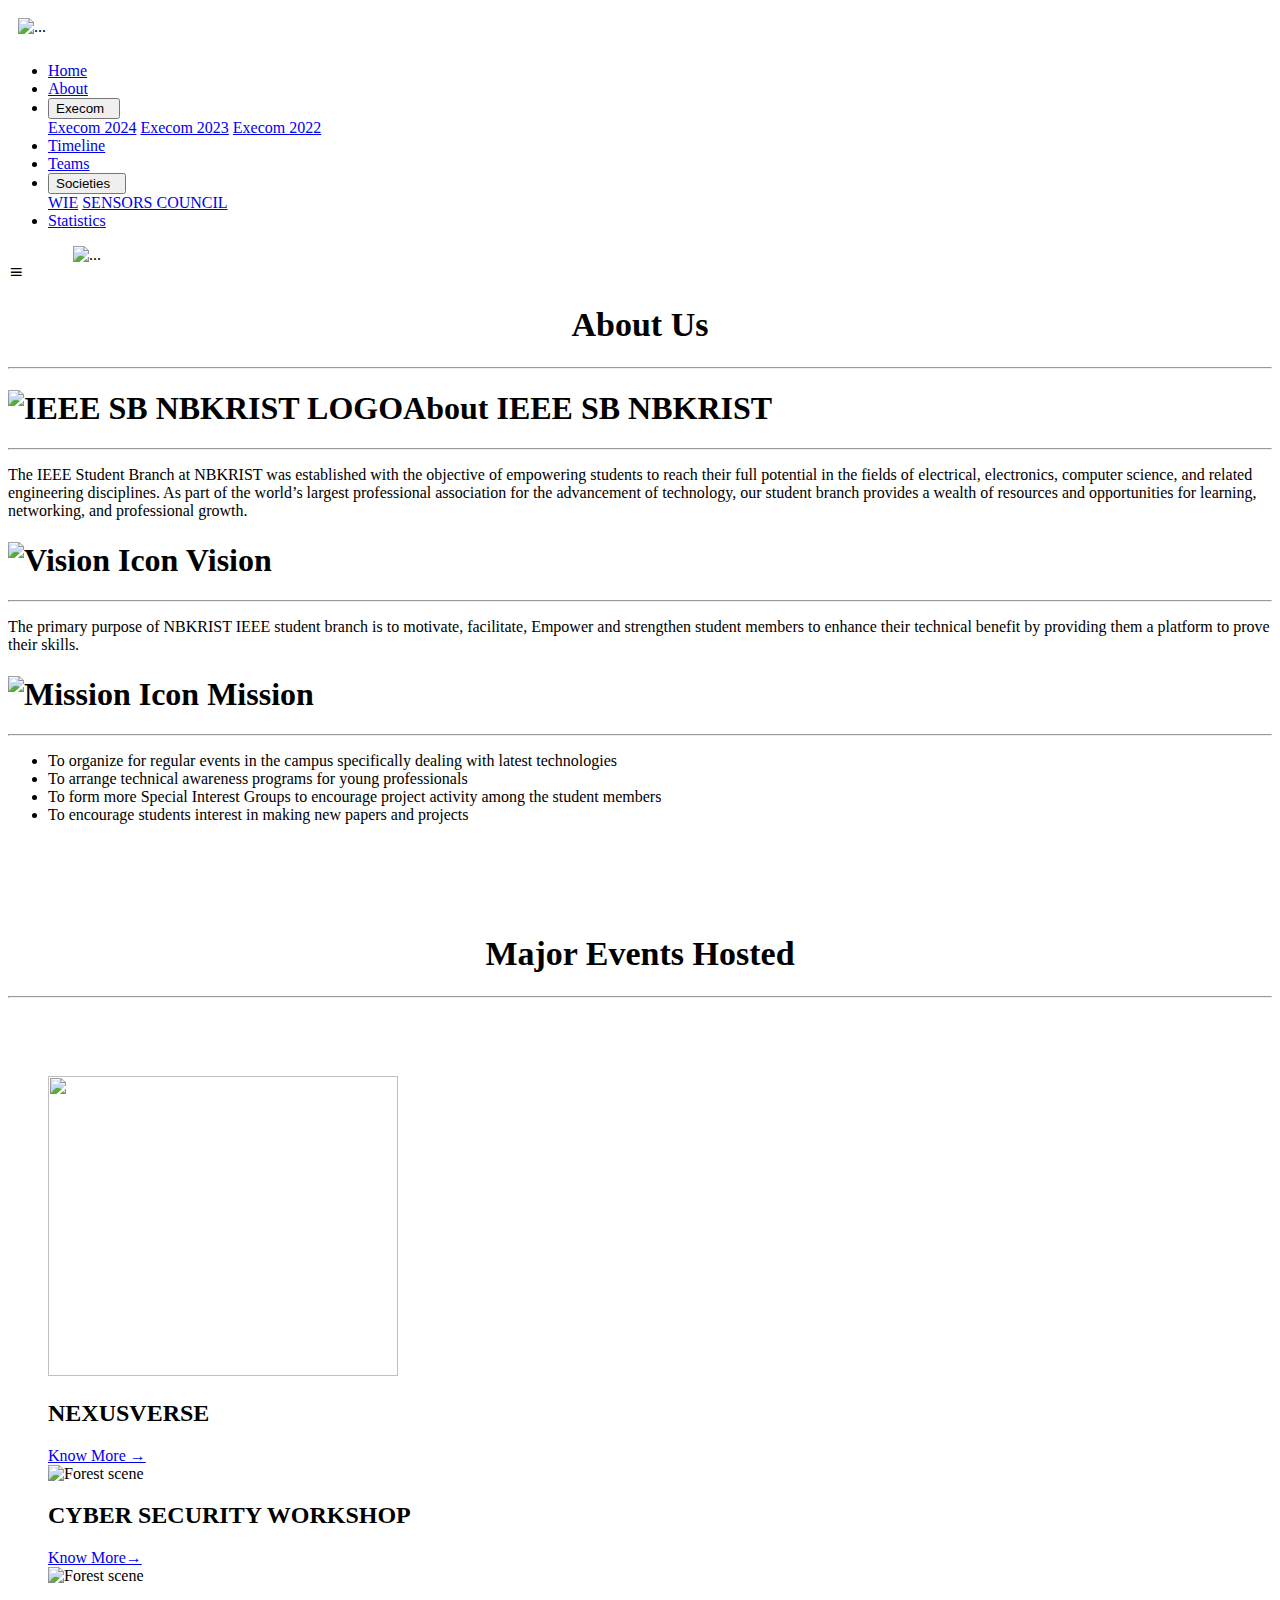
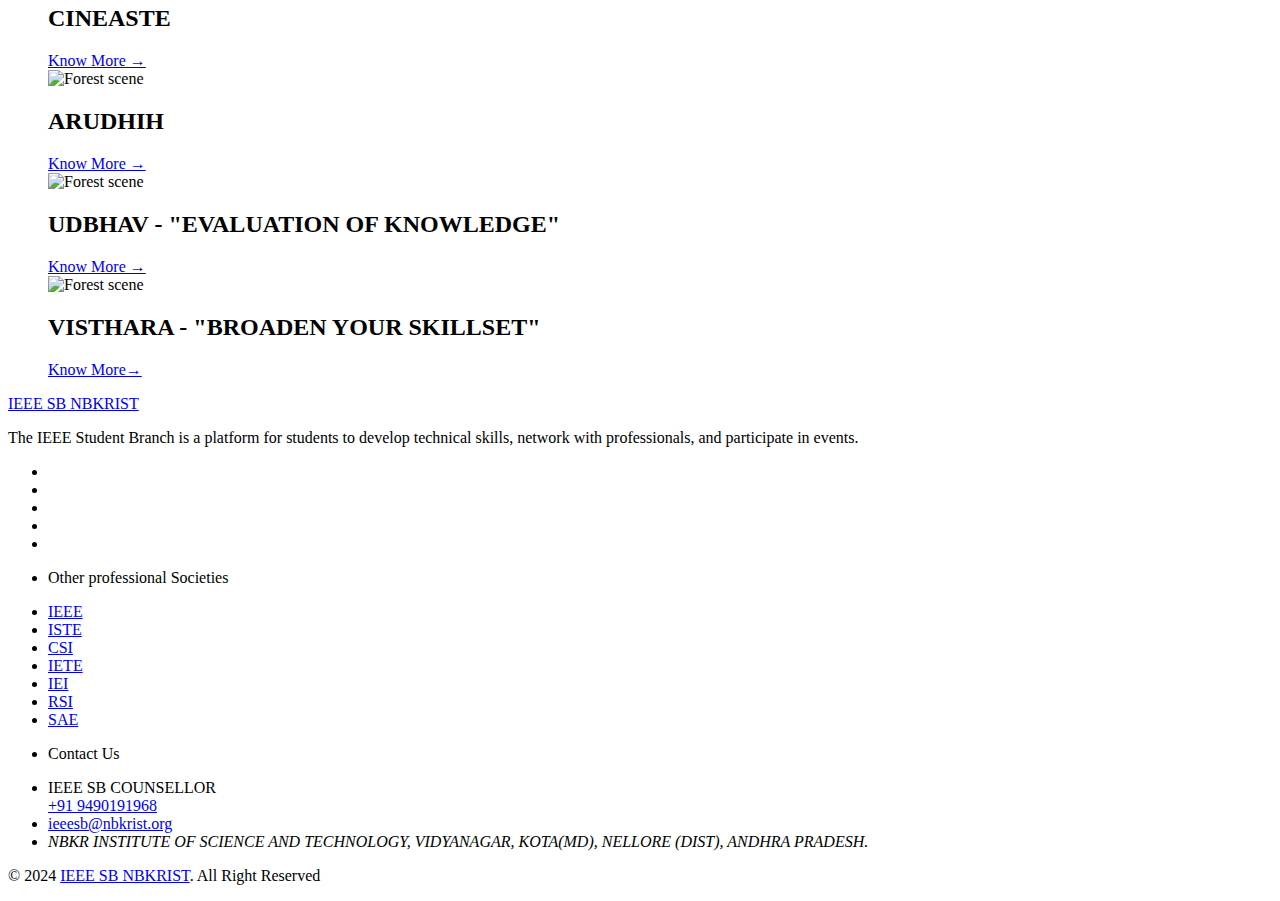
==== about.html @ adc1a827 "Create about.html" ====
<!DOCTYPE html>
<html lang="en">

<head>
    <meta charset="UTF-8">
    <meta name="viewport" content="width=device-width, initial-scale=1.0">
    <title> About Us</title>
    <link rel="stylesheet" href="about.css">
    <link href="https://cdnjs.cloudflare.com/ajax/libs/aos/2.3.4/aos.css" rel="stylesheet">
    <script src="https://cdn.jsdelivr.net/npm/canvas-confetti@1.3.2/dist/confetti.browser.min.js"></script>
    <link rel="shortcut icon" href="./favicon.svg" type="image/svg+xml">
    <link href="https://cdn.jsdelivr.net/npm/remixicon@4.3.0/fonts/remixicon.css" rel="stylesheet" />
    <link rel="stylesheet" href="https://unpkg.com/boxicons@latest/css/boxicons.min.css">
    <link rel="preconnect" href="https://fonts.googleapis.com">
    <link rel="stylesheet" href="https://cdnjs.cloudflare.com/ajax/libs/font-awesome/6.4.0/css/all.min.css">
    <link rel="stylesheet" href="https://unpkg.com/swiper/swiper-bundle.min.css">
    <link rel="preconnect" href="https://fonts.gstatic.com" crossorigin>
    <link href="https://fonts.googleapis.com/css2?family=Poppins:wght@400;600&display=swap" rel="stylesheet">
    <link rel="stylesheet" href="https://cdnjs.cloudflare.com/ajax/libs/font-awesome/4.7.0/css/font-awesome.min.css">

</head>

<body>
    <div class="header" id="header" data-header>
        <div class="container">
            <div class="img">
                <img src="https://res.cloudinary.com/ddjeffifs/image/upload/v1720276571/ieee_copy_bg_djunxg.png" height="90px" width="90px" style="padding: 10px;" class="img-thumbnail" alt="...">
            </div>

            <ul class="navbar">
                <li><a href="index.html" class="active">Home</a></li>
                <li><a href="about.html">About</a></li>
                <li>
                    <div class="paste-button">
                        <button class="button">Execom &nbsp;</button>
                        <div class="dropdown-content">
                            <a id="top" href="#">Execom 2024</a>
                            <a id="middle" href="#">Execom 2023</a>
                            <a id="bottom" href="execom2022.html">Execom 2022</a>
                        </div>
                    </div>
                </li>


                <li><a href="timeline.html">Timeline</a></li>
                <li><a href="#">Teams</a></li>

                <li>
                    <div class="paste-button">
                        <button class="button">Societies &nbsp;</button>
                        <div class="dropdown-content">
                            <a id="top" href="#">WIE</a>
                            <a id="middle" href="#">SENSORS COUNCIL</a>

                        </div>
                    </div>
                </li>



                <li><a href="#">Statistics</a></li>
            </ul>

            <div class="main">

                <div class="img">
                    <img src="https://res.cloudinary.com/ddjeffifs/image/upload/v1720273794/NBKRIST_logo_2_kbvseg.png" height="70px" width="70px" style="margin-left: 65px; margin-right:20px" class="img-thumbnail" alt="...">
                </div>
                <div class="bx bx-menu" id="menu-icon"></div>
            </div>
        </div>
    </div>


    <section class="About reveal" data-aos="fade-up">



        <div class="heading-about headings">
            <center>
                <h1 style="font-size:34px">About Us</h1>
                <hr>
            </center>


        </div>
        <div class="box reveal" data-aos="fade-bottom">
            <div class="heading-about">
                <h1><img src="https://res.cloudinary.com/ddjeffifs/image/upload/v1720276571/ieee_copy_bg_djunxg.png" alt="IEEE SB NBKRIST LOGO">About IEEE SB NBKRIST</h1>

                <hr>
                <p>The IEEE Student Branch at NBKRIST was established with the objective of empowering students to reach
                    their full potential in the fields of electrical, electronics, computer science, and related
                    engineering disciplines. As part of the world’s largest professional association for the advancement
                    of technology, our student branch provides a wealth of resources and opportunities for learning,
                    networking, and professional growth.</p>
            </div>
        </div>
        <div class="box reveal" data-aos="fade-up">
            <div class="heading-about">
                <h1><img src="https://res.cloudinary.com/ddjeffifs/image/upload/v1720523661/vision1.png_puavys.png" alt="Vision Icon"> Vision</h1>
                <hr>
                <p>The primary purpose of NBKRIST IEEE student branch is to motivate, facilitate, Empower and strengthen
                    student members to enhance their technical benefit by providing them a platform to prove their skills.</p>
            </div>
        </div>
        <div class="box reveal" data-aos="fade-up">
            <div class="heading-about">
                <h1><img src="https://res.cloudinary.com/ddjeffifs/image/upload/v1720523654/mission.png_rk6py1.png" alt="Mission Icon"> Mission</h1>
                <hr>
                <ul>

                    <li>To organize for regular events in the campus specifically dealing with latest technologies</li>
                    <li>To arrange technical awareness programs for young professionals</li>
                    <li>To form more Special Interest Groups to encourage project activity among the student members</li>
                    <li>To encourage students interest in making new papers and projects</li>

                </ul>
            </div>
        </div>

        <br>

    </section>

    <section class="section service" id="services">
        <div class="container1">
            <br><br><br>
            <center>
                <div class="head-major-event">
                    <h1 style="font-size:34px">Major Events Hosted</h1>
                    <hr>
                </div>
            </center>
            <br>
            <br>
            <br>

            <ul class="service-list">

                <div class="card-container" id="cardContainer0">
                    <div class="card" id="card0">
                        <div class="card-content">
                            <img src="https://res.cloudinary.com/ddjeffifs/image/upload/v1720523650/event1_q0bexl.jpg" width="350" height="300">
                            <div>
                                <h2>NEXUSVERSE</h2>
                                <a href="nexusverse.html" class="button-about">Know More →</a>
                            </div>
                        </div>
                        <div class="glow"></div>
                    </div>

                </div>
                <div class="card-container" id="cardContainer1">
                    <div class="card" id="card1">
                        <div class="card-content">
                            <img src="https://res.cloudinary.com/ddjeffifs/image/upload/v1720523650/event2_kyx4sf.jpg" alt="Forest scene" width="350" height="300">
                            <div>
                                <h2>CYBER SECURITY WORKSHOP</h2>
                                <a href="cybersecurityworkshop.html" class="button-about">Know More→</a>
                            </div>
                        </div>
                        <div class="glow"></div>
                    </div>

                </div>
                <div class="card-container" id="cardContainer2">
                    <div class="card" id="card2">
                        <div class="card-content">
                            <img src="https://res.cloudinary.com/ddjeffifs/image/upload/v1720523649/event3.jpg_yfuaxc.jpg" alt="Forest scene" width="350" height="300">
                            <div>
                                <h2>CINEASTE</h2>
                                <a href="cineaste.html" class="button-about">Know More →</a>
                            </div>
                        </div>
                        <div class="glow"></div>
                    </div>

                </div>
                <div class="card-container" id="cardContainer3">
                    <div class="card" id="card3">
                        <div class="card-content">
                            <img src="https://res.cloudinary.com/ddjeffifs/image/upload/v1720523650/event4_if4q01.jpg" alt="Forest scene" width="350" height="300">
                            <div>
                                <h2>ARUDHIH</h2>
                                <a href="arudhih.html" class="button-about"> Know More →</a>
                            </div>
                        </div>
                        <div class="glow"></div>
                    </div>

                </div>
                <div class="card-container" id="cardContainer4">
                    <div class="card" id="card4">
                        <div class="card-content">
                            <img src="https://res.cloudinary.com/ddjeffifs/image/upload/v1720523650/event5_yl9ktp.jpg" alt="Forest scene" width="350" height="300">
                            <div>
                                <h2>UDBHAV - "EVALUATION OF KNOWLEDGE"</h2>

                                <a href="udbhav.html" class="button-about">Know More →</a>
                            </div>
                        </div>
                        <div class="glow"></div>
                    </div>

                </div>
                <div class="card-container" id="cardContainer5">
                    <div class="card" id="card5">
                        <div class="card-content">
                            <img src="https://res.cloudinary.com/ddjeffifs/image/upload/v1720523650/event6_oxmd99.jpg" alt="Forest scene" width="350" height="300">
                            <div>
                                <h2>VISTHARA - "BROADEN YOUR SKILLSET"</h2>
                                <a href="visthara.html" class="button-about">Know More→</a>
                            </div>
                        </div>
                        <div class="glow"></div>
                    </div>

                </div>
            </ul>

        </div>



    </section>
    <!--
    - #FOOTER
  -->

    <footer class="footer">
        <div class="footer-top ">
            <div class="container">
                <div class="footer-brand">
                    <a href="#" class="footer-list-title">IEEE SB NBKRIST</a>
                    <p class="text">
                        The IEEE Student Branch is a platform for students to develop technical skills, network with professionals, and participate in events.
                    </p>
                    <ul class="social-list">
                        <li><a href="https://www.facebook.com/people/Ieee-sb-nbkrist/61550818716033/?mibextid=ZbWKwL" class="social-link">
                                <ion-icon name="logo-facebook"></ion-icon>
                            </a></li>
                        <li><a href="https://www.instagram.com/ieee_sb_nbkrist/" class="social-link">
                                <ion-icon name="logo-instagram"></ion-icon>
                            </a></li>
                        <li><a href="https://x.com/Ieee_sb_nbkrist?t=2sSctacPz6exUeIR9xwIlQ&s=08" class="social-link">
                                <ion-icon name="logo-twitter"></ion-icon>
                            </a></li>
                        <li><a href="https://www.linkedin.com/in/ieee-sb-nbkrist-a3313b225" class="social-link">
                                <ion-icon name="logo-linkedin"></ion-icon>
                            </a></li>
                        <li><a href="https://www.youtube.com/@IEEESBNBKRIST?si=6ScQL-bMPgKONKNY" class="social-link">
                                <ion-icon name="logo-youtube"></ion-icon>
                            </a></li>
                    </ul>
                </div>

                <ul class="footer-list">
                    <li>
                        <p class="footer-list-title">Other professional Societies</p>
                    </li>
                    <li><a href="https://www.nbkrist.co.in/ieeenew.php" class="footer-link">IEEE</a></li>
                    <li><a href="https://www.nbkrist.co.in/iste.php" class="footer-link">ISTE</a></li>
                    <li><a href="https://www.nbkrist.co.in/csi_sb.php" class="footer-link">CSI</a></li>
                    <li><a href="https://www.nbkrist.co.in/iete.php" class="footer-link">IETE</a></li>
                    <li><a href="https://www.nbkrist.co.in/iei.php" class="footer-link">IEI</a></li>
                    <li><a href="https://www.nbkrist.co.in/rsi.php" class="footer-link">RSI</a></li>
                    <li><a href="https://www.nbkrist.co.in/sae.php" class="footer-link">SAE</a></li>
                </ul>

                <ul class="footer-list">
                    <li>
                        <p class="footer-list-title">Contact Us</p>
                    </li>
                    <li class="footer-item">
                        <div class="footer-item-icon">
                            <ion-icon name="call"></ion-icon>
                        </div>
                        <div><a class="footer-item-link">IEEE SB COUNSELLOR</a><br><a href="tel:+2786214313" class="footer-item-link">+91 9490191968</a></div>
                    </li>
                    <li class="footer-item">
                        <div class="footer-item-icon">
                            <ion-icon name="mail"></ion-icon>
                        </div>
                        <div><a href="mailto:info@agency.com" class="footer-item-link">ieeesb@nbkrist.org</a></div>
                    </li>
                    <li class="footer-item">
                        <div class="footer-item-icon">
                            <ion-icon name="location"></ion-icon>
                        </div>
                        <address class="footer-item-link">NBKR INSTITUTE OF SCIENCE AND TECHNOLOGY, VIDYANAGAR, KOTA(MD), NELLORE (DIST), ANDHRA PRADESH.</address>
                    </li>
                </ul>
            </div>
        </div>

        <div class="footer-bottom">
            <p class="copyright">&copy; 2024 <a href="#" class="copyright-link">IEEE SB NBKRIST</a>. All Right Reserved</p>
        </div>
    </footer>







    <!-- Scroll to Top Button -->
    <a href="#home" class="go-top" aria-label="Go To Top" data-go-top>
        <ion-icon name="arrow-up-outline"></ion-icon>
    </a>

    <!-- Ionicons CDN -->
    <script type="module" src="https://unpkg.com/ionicons@5.5.2/dist/ionicons/ionicons.esm.js"></script>
    <script nomodule src="https://unpkg.com/ionicons@5.5.2/dist/ionicons/ionicons.js"></script>
    <script src="https://unpkg.com/swiper/swiper-bundle.min.js"></script>


    <script src="https://cdnjs.cloudflare.com/ajax/libs/aos/2.3.4/aos.js"></script>
    <script src="https://cdn.jsdelivr.net/npm/bootstrap@5.3.3/dist/js/bootstrap.bundle.min.js" integrity="sha384-YvpcrYf0tY3lHB60NNkmXc5s9fDVZLESaAA55NDzOxhy9GkcIdslK1eN7N6jIeHz" crossorigin="anonymous"></script>
    <script src="script.js"></script>
</body>

</html>
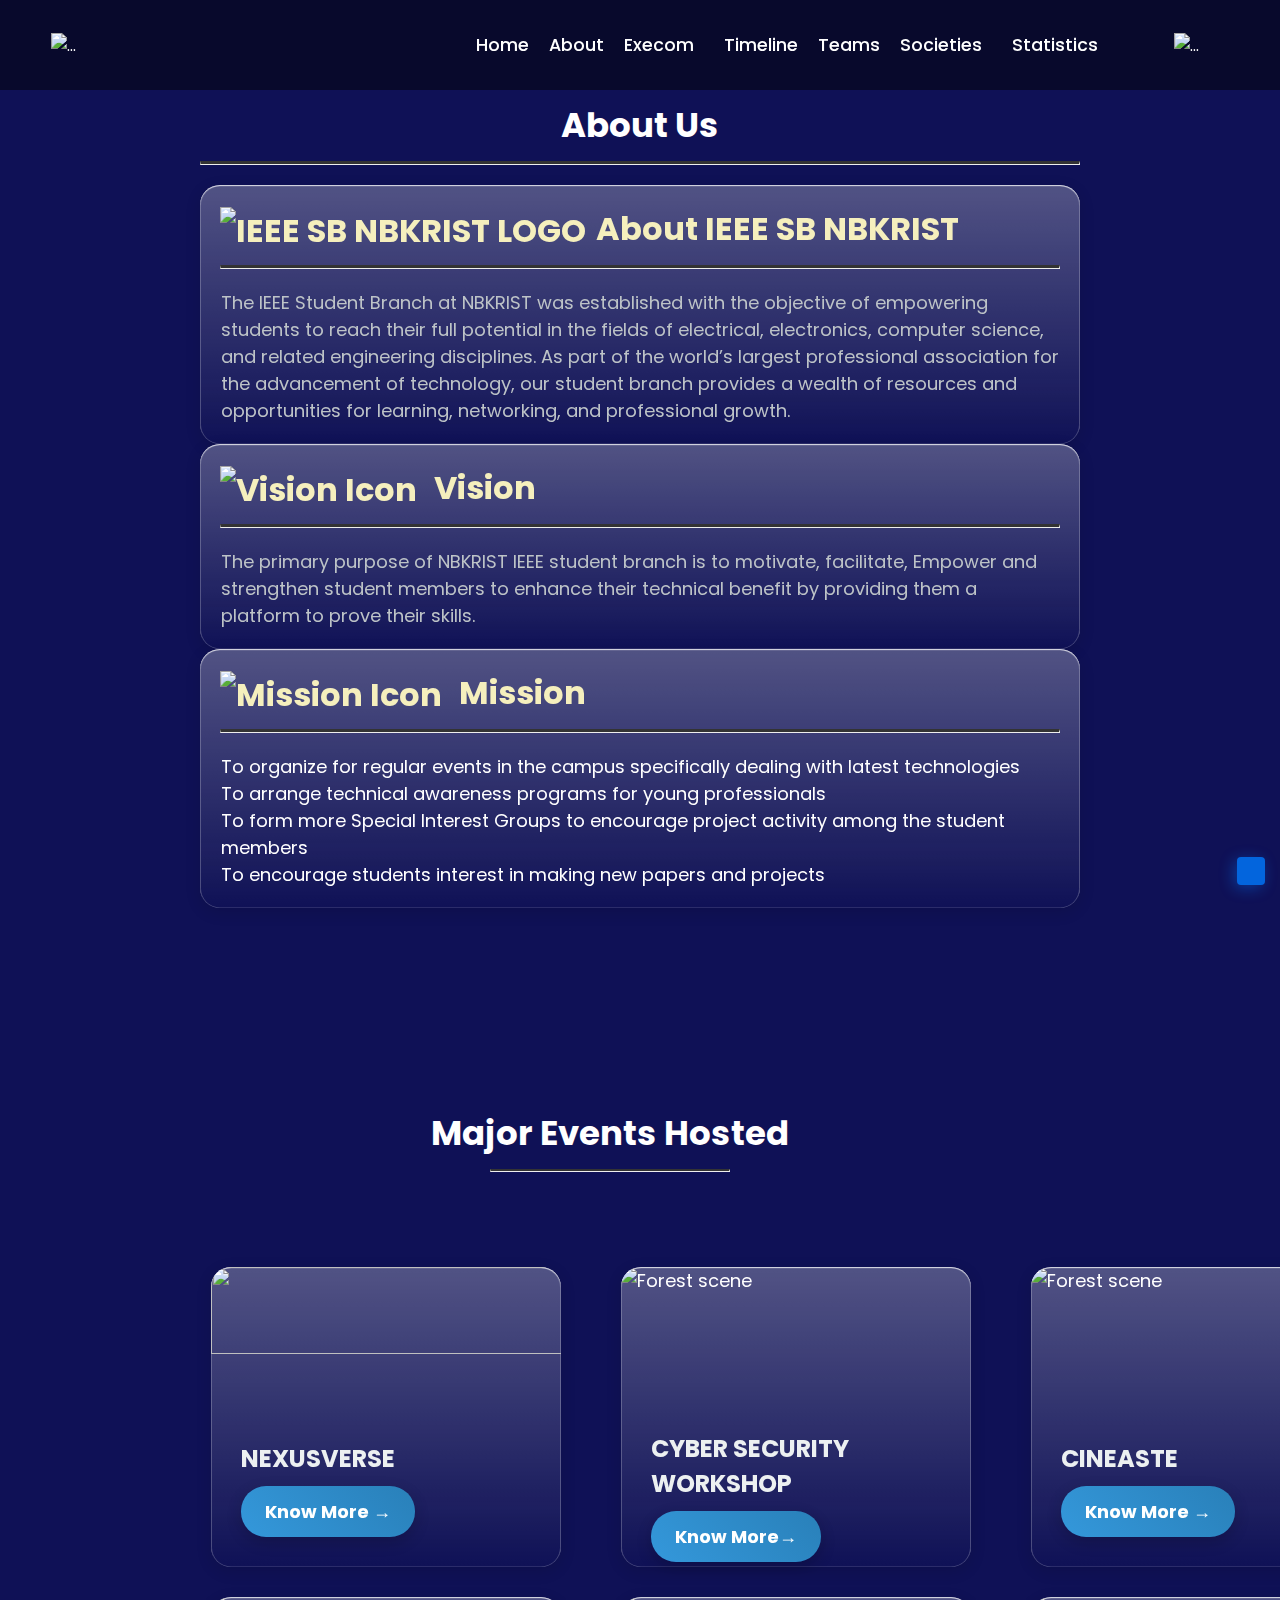
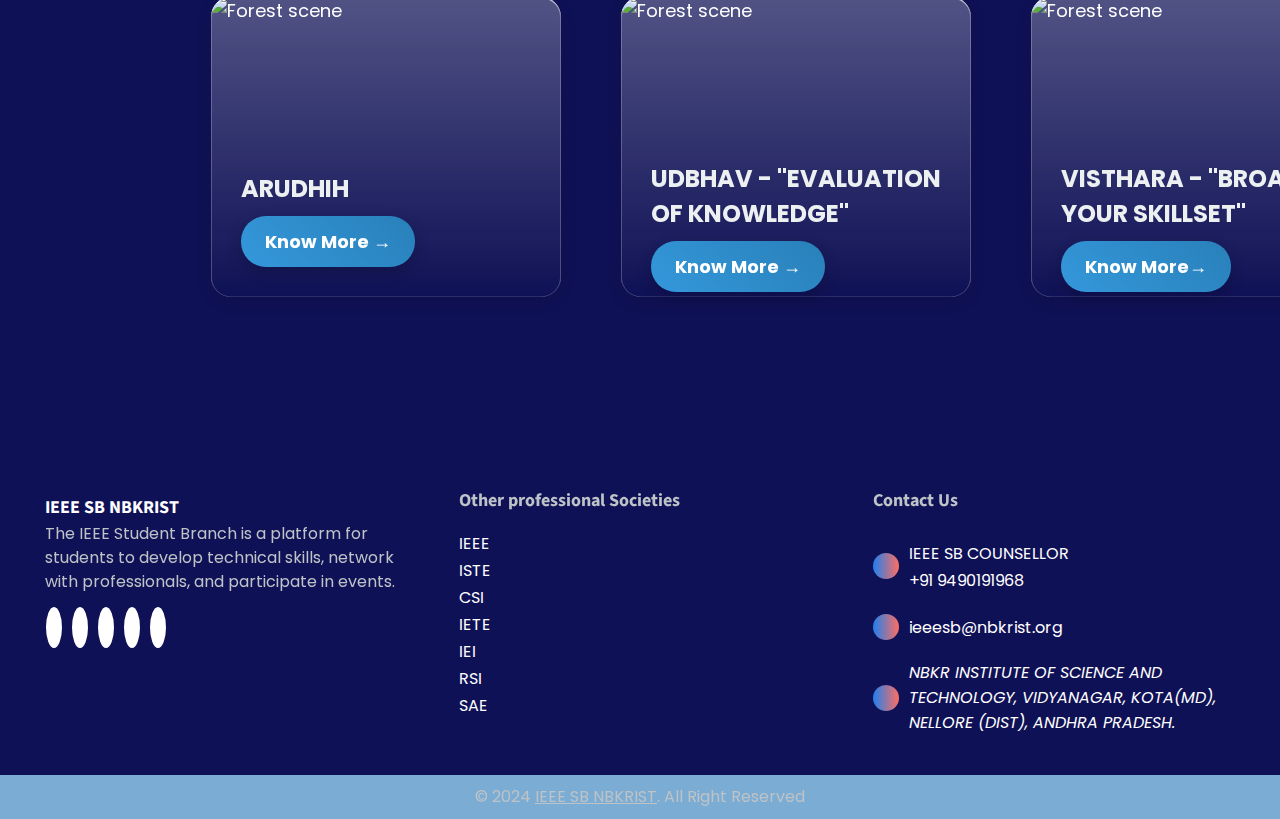
==== commit e1a3e6a0: "Update about.html" ====
--- a/about.html
+++ b/about.html
@@ -318,7 +318,7 @@
 
     <script src="https://cdnjs.cloudflare.com/ajax/libs/aos/2.3.4/aos.js"></script>
     <script src="https://cdn.jsdelivr.net/npm/bootstrap@5.3.3/dist/js/bootstrap.bundle.min.js" integrity="sha384-YvpcrYf0tY3lHB60NNkmXc5s9fDVZLESaAA55NDzOxhy9GkcIdslK1eN7N6jIeHz" crossorigin="anonymous"></script>
-    <script src="script.js"></script>
+    <script src="about.js"></script>
 </body>
 
 </html>
--- a/about.css
+++ b/about.css
@@ -0,0 +1,1426 @@
+@import url('https://fonts.googleapis.com/css2?family=Bree+Serif&family=Caveat:wght@400;700&family=Lobster&family=Monoton&family=Open+Sans:ital,wght@0,400;0,700;1,400;1,700&family=Playfair+Display+SC:ital,wght@0,400;0,700;1,700&family=Playfair+Display:ital,wght@0,400;0,700;1,700&family=Roboto:ital,wght@0,400;0,700;1,400;1,700&family=Source+Sans+Pro:ital,wght@0,400;0,700;1,700&family=Work+Sans:ital,wght@0,400;0,700;1,700&display=swap');
+
+.section-title {
+    text-align: center;
+    color: yellow;
+    font-size: 30px;
+}
+
+.service {
+    margin-top: -100px;
+}
+
+.service-list {
+    display: grid;
+    gap: 30px;
+}
+
+.service-card {
+    padding: 30px;
+    box-shadow: var(--shadow);
+    border-radius: var(--radius-12);
+    box-shadow: 0 0.5rem 1rem rgba(0, 0, 0, 0.7);
+}
+
+.service-card .card-icon {
+    background-image: url("../images/service-banner-pattern.png");
+    background-repeat: no-repeat;
+    background-size: contain;
+    background-color: hsla(335, 87%, 53%, 0.12);
+    aspect-ratio: 1 / 1;
+    max-width: 165px;
+    display: grid;
+    place-content: center;
+    margin-inline: auto;
+    transition: var(--transition-1);
+}
+
+.service-card:hover .card-icon {
+    background-color: var(--winter-sky);
+}
+
+.service-card .card-icon ion-icon {
+    font-size: 5rem;
+    color: var(--winter-sky);
+    --ionicon-stroke-width: 20px;
+    transition: var(--transition-1);
+}
+
+.service-card:hover .card-icon ion-icon {
+    color: var(--white);
+}
+
+.service-card .title {
+    text-align: center;
+    margin-block-end: 15px;
+}
+
+.service-card .text {
+    text-align: center;
+    margin-block-end: 20px;
+}
+
+.service-card .card-btn {
+    margin-inline: auto;
+    padding: 15px;
+    border: 1px solid var(--winter-sky);
+    border-radius: 50%;
+    color: var(--winter-sky);
+    transition: var(--transition-1);
+}
+
+.service-card .card-btn:is(:hover, :focus) {
+    color: var(--white);
+    background-color: var(--winter-sky);
+}
+
+
+
+
+
+
+/**
+ * responsive for larger than 768px screen
+ */
+
+
+
+
+
+.card-container {
+    perspective: 1000px;
+    transform-style: preserve-3d;
+    width: 350px;
+    height: 300px;
+    margin-left: 30px;
+}
+
+
+.card {
+    width: 100%;
+    height: 100%;
+    position: relative;
+    transform-style: preserve-3d;
+    transition: transform 0.6s cubic-bezier(0.23, 1, 0.32, 1);
+    background: linear-gradient(180deg,
+            rgba(255, 255, 255, 0.28) 0%,
+            rgba(255, 255, 255, 0) 100%);
+    backdrop-filter: blur(30px);
+    border-radius: 20px;
+
+    box-shadow: 0 0.5px 0 1px rgba(255, 255, 255, 0.23) inset,
+        0 1px 0 0 rgba(255, 255, 255, 0.66) inset, 0 4px 16px rgba(0, 0, 0, 0.12);
+    z-index: 10;
+
+}
+
+.card:hover {
+    box-shadow: 0 15px 40px rgba(0, 0, 0, 0.5);
+}
+
+.card-content {
+    position: absolute;
+    width: 100%;
+    height: 100%;
+    display: flex;
+    flex-direction: column;
+    justify-content: space-between;
+    padding: 30px;
+    box-sizing: border-box;
+    backface-visibility: hidden;
+    transform-style: preserve-3d;
+}
+
+.card img {
+    width: calc(100% + 60px);
+    height: 60%;
+    object-fit: cover;
+    border-radius: 20px 20px 0 0;
+    margin: -30px 0 0 -30px;
+    transition: transform 0.6s cubic-bezier(0.23, 1, 0.32, 1);
+}
+
+h2 {
+    margin: 20px 0 10px;
+    color: #ecf0f1;
+    font-size: 24px;
+    transform: translateZ(40px);
+}
+
+p {
+    color: #bdc3c7;
+    font-size: 16px;
+    line-height: 1.5;
+    transform: translateZ(30px);
+}
+
+.button-about {
+    display: inline-block;
+    padding: 12px 24px;
+    background: linear-gradient(45deg, #3498db, #2980b9);
+    color: #fff;
+    text-decoration: none;
+    border-radius: 25px;
+    font-weight: bold;
+    transition: all 0.3s ease;
+    transform: translateZ(50px);
+    box-shadow: 0 5px 15px rgba(0, 0, 0, 0.2);
+}
+
+.button-about:hover {
+    background: linear-gradient(45deg, #2980b9, #3498db);
+    transform: translateZ(60px) scale(1.05);
+    box-shadow: 0 8px 20px rgba(0, 0, 0, 0.3);
+}
+
+.glow {
+    position: absolute;
+    width: 100%;
+    height: 100%;
+    border-radius: 20px;
+    background: radial-gradient(circle at 50% 50%, rgba(255, 255, 255, 0.1), transparent 50%);
+    pointer-events: none;
+    opacity: 0;
+    transition: opacity 0.6s ease;
+}
+
+.card:hover .glow {
+    opacity: 1;
+}
+
+
+
+
+/**
+ * responsive for larger than 992px screen
+ */
+
+
+
+/**
+ * responsive for larger than 1200px screen
+ */
+@media(max-width:400px) {
+
+    .service {
+        margin-left: -194px;
+        margin-right: 30px;
+        margin-bottom: 30px;
+    }
+}
+
+@media(min-width:401px) and (max-width:576px) {
+
+    .service {
+        margin-left: 38px;
+        margin-right: 30px;
+        margin-bottom: 30px;
+    }
+}
+
+@media (max-width: 767px) and (min-width:402px) {
+
+
+    .service-list {
+        grid-template-columns: repeat(1, 1fr);
+    }
+
+
+    .service {
+        margin-left: -93px;
+        margin-right: 108px;
+        margin-bottom: 30px;
+    }
+
+    .section {
+        padding: 130px 110px;
+        min-height: 40vh;
+    }
+
+
+
+
+}
+
+@media (max-width: 768px) and (min-width:653px) {
+
+
+    .service-list {
+        grid-template-columns: repeat(1, 1fr);
+    }
+
+
+    .service {
+        margin-left: 75px;
+        margin-right: 108px;
+        margin-bottom: 30px;
+    }
+
+    .section {
+        padding: 130px 110px;
+        min-height: 40vh;
+    }
+
+
+
+
+}
+
+@media (max-width: 992px) and (min-width:768px) {
+
+
+    .service-list {
+        grid-template-columns: repeat(2, 1fr);
+    }
+
+    .service {
+        margin-left: 1px;
+        margin-right: 40px;
+        margin-bottom: 30px;
+
+    }
+
+    .section {
+        padding: 100px 90px;
+        min-height: 40vh;
+    }
+
+
+
+
+}
+
+@media (max-width: 1200px) and (min-width:992px) {
+
+
+    .service-list {
+        grid-template-columns: repeat(3, 1fr);
+    }
+
+    .service {
+        margin-left: -20px;
+        margin-right: 40px;
+        margin-bottom: 30px;
+
+    }
+
+
+
+
+}
+
+@media (min-width: 1200px) {
+
+    .section-title {
+        --fs-3: 4.6rem;
+    }
+
+    .service-list {
+        grid-template-columns: repeat(3, 1fr);
+    }
+
+    .service {
+        margin-left: -20px;
+        margin-right: 40px;
+        margin-bottom: 30px;
+
+    }
+
+
+
+
+}
+
+@media(min-width:1524px) {
+    .service {
+        margin-left: -40px;
+        margin-right: 30px;
+        margin-bottom: 30px;
+    }
+}
+
+:root {
+
+    /**
+   * colors
+   */
+
+    --st-patricks-blue: hsl(236, 57%, 28%);
+    --amaranth-purple: hsl(335, 88%, 38%);
+    --royal-blue-dark: hsl(231, 68%, 21%);
+    --chrome-yellow: hsl(5, 100%, 69%);
+    --space-cadet-1: hsl(230, 41%, 25%);
+    --space-cadet-2: hsl(230, 59%, 16%);
+    --winter-sky_50: hsla(335, 87%, 53%, 0.5);
+    --purple-navy: hsl(236, 26%, 43%);
+    --ksu-purple: hsl(275, 54%, 33%);
+    --winter-sky: hsl(212, 100%, 50%);
+    --razzmatazz: hsl(212, 87%, 53%);
+    --platinum: hsl(0, 0%, 90%);
+    --black_70: hsla(0, 0%, 0%, 0.7);
+    --rajah: hsl(5, 100%, 69%);
+    --white: hsl(0, 0%, 100%);
+
+    --gradient-1: linear-gradient(90deg, var(--royal-blue-dark) 0, var(--ksu-purple) 51%, var(--royal-blue-dark));
+    --gradient-2: linear-gradient(90deg, var(--razzmatazz), var(--rajah));
+
+    /**
+   * typography
+   */
+
+    --ff-source-sans-pro: 'Source Sans Pro', sans-serif;
+    --ff-poppins: 'Poppins', sans-serif;
+
+    --fs-1: 4.2rem;
+    --fs-2: 3.8rem;
+    --fs-3: 3.2rem;
+    --fs-4: 2.5rem;
+    --fs-5: 2.4rem;
+    --fs-6: 2rem;
+    --fs-7: 1.8rem;
+    --fs-8: 1.5rem;
+
+    --fw-500: 500;
+    --fw-600: 600;
+    --fw-700: 700;
+
+    /**
+   * border radius
+   */
+
+    --radius-4: 4px;
+    --radius-12: 12px;
+
+    /**
+   * spacing
+   */
+
+    --section-padding: 60px;
+
+    /**
+   * transition
+   */
+
+    --transition-1: 0.15s ease;
+    --transition-2: 0.35s ease;
+    --cubic-in: cubic-bezier(0.51, 0.03, 0.64, 0.28);
+    --cubic-out: cubic-bezier(0.33, 0.85, 0.56, 1.02);
+
+    /**
+   * shadow
+   */
+
+    --shadow: 0 5px 20px 1px hsla(220, 63%, 33%, 0.1);
+
+}
+
+* {
+    padding: 0;
+    margin: 0;
+    box-sizing: border-box;
+    font-family: "Poppins", sans-serif;
+    text-decoration: none;
+    list-style: none;
+}
+
+/* dropdowns */
+.paste-button {
+    position: relative;
+    display: block;
+    font-family: "Poppins", sans-serif;
+}
+
+.button {
+    background-color: transparent;
+    color: #fff;
+    padding: 5px 0;
+    font-size: 1.1rem;
+    font-weight: 500;
+    margin: 0;
+    border: none;
+    cursor: pointer;
+    transition: all 0.50s ease;
+}
+
+.dropdown-content {
+    display: none;
+    font-size: 13px;
+    position: absolute;
+    z-index: 2;
+    min-width: 200px;
+    background-color: #212121;
+    border-radius: 0px 15px 15px 15px;
+    box-shadow: 0px 8px 16px 0px rgba(0, 0, 0, 0.2);
+}
+
+.dropdown-content a {
+    color: #fff;
+    text-decoration: none;
+    display: block;
+    transition: 0.1s;
+}
+
+.dropdown-content a:hover {
+    background-color: black;
+    color: black;
+}
+
+.dropdown-content a:focus {
+    background-color: #212121;
+    color: black;
+}
+
+.dropdown-content #top:hover {
+    border-radius: 0px 13px 0px 0px;
+}
+
+.dropdown-content #middle:hover {
+    border-radius: 0px 0px 13px 13px;
+}
+
+.dropdown-content #bottom:hover {
+    border-radius: 0px 0px 13px 13px;
+}
+
+.paste-button:hover button {
+    border-radius: 15px 15px 0px 0px;
+}
+
+.paste-button:hover .dropdown-content {
+    display: block;
+}
+
+body {
+    min-height: 100vh;
+    background: #0F1156;
+    color: #fff;
+}
+
+.container {
+    padding-inline: 15px;
+}
+
+.w-100 {
+    width: 100%;
+}
+
+.banner-animation {
+    animation: waveAnim 2s linear infinite alternate;
+}
+
+@keyframes waveAnim {
+    0% {
+        transform: translate(0, 0) rotate(0);
+    }
+
+    100% {
+        transform: translate(2px, 2px) rotate(2deg);
+    }
+}
+
+.header {
+
+    position: fixed;
+    width: 100%;
+    height: 90px;
+    top: 0;
+    right: 0;
+    z-index: 1000;
+    display: flex;
+    align-items: center;
+    justify-content: space-between;
+    background: rgba(1, 1, 1, 0.5);
+    padding: 15px 200px;
+    transition: all 0.50s ease;
+}
+
+.navbar {
+    display: flex;
+    align-items: center;
+    flex: 1;
+    justify-content: flex-end;
+}
+
+.navbar li {
+    margin: 0 15px;
+    display: flex;
+    align-items: center;
+}
+
+.navbar a,
+.button {
+    color: #fff;
+    font-size: 1.1rem;
+    font-weight: 500;
+    padding: 5px 0;
+    transition: all 0.50s ease;
+}
+
+.container {
+    display: flex;
+    align-items: center;
+    justify-content: space-between;
+    width: 100%;
+}
+
+.navbar a:hover,
+.button:hover {
+    color: #6D7FFB;
+}
+
+.main {
+    display: flex;
+    align-items: center;
+    justify-content: flex-end;
+    margin-right: 20px;
+    /* Add margin to the right side */
+}
+
+.main a {
+    margin-right: 25px;
+    margin-left: 10px;
+    color: #fff;
+    font-size: 1.1rem;
+    font-weight: 500;
+    transition: all 0.50s ease;
+}
+
+.user {
+    display: flex;
+    align-items: center;
+}
+
+.user i {
+    color: #29fd53;
+    font-size: 20px;
+    margin-right: 7px;
+}
+
+.main a:hover {
+    color: #29fd53;
+}
+
+#menu-icon {
+    font-size: 35px;
+    color: #fff;
+    cursor: pointer;
+    display: none;
+}
+
+@media (max-width: 1280px) {
+    .header {
+        padding: 14px 2%;
+        transition: 0.2s;
+    }
+
+    .navbar li {
+        margin: 0 10px;
+    }
+}
+
+@media (max-width: 1090px) {
+    #menu-icon {
+        display: block;
+    }
+
+    .navbar {
+        position: absolute;
+        top: 100%;
+        right: 2%;
+        width: 270px;
+        height: auto;
+        background: #0F1156;
+        display: flex;
+        flex-direction: column;
+        justify-content: center;
+        align-items: center;
+        transition: all 0.3s ease;
+        overflow: hidden;
+        max-height: 0;
+    }
+
+    .navbar li {
+        margin: 10px 0;
+    }
+
+    .navbar.active {
+        max-height: 500px;
+        /* Adjust based on content height */
+
+    }
+
+    .navbar a:hover,
+    .button:hover {
+        color: yellow;
+    }
+
+}
+
+
+
+section {
+    padding: 100px 200px;
+    min-height: 40vh;
+
+}
+
+.reveal {
+    opacity: 0;
+    transform: translateY(20px);
+    transition: opacity 0.6s ease-out, transform 0.6s ease-out;
+}
+
+.reveal.active {
+    opacity: 1;
+    transform: translateY(0);
+}
+
+section {
+    padding: 100px 200px;
+    min-height: 40vh;
+
+}
+
+:root {
+    --winter-sky: #007BFF;
+    --white: #FFFFFF;
+    --radius-4: 4px;
+    --winter-sky_50: rgba(0, 123, 255, 0.5);
+    --transition-1: all 0.3s ease-in-out;
+}
+
+
+.go-top {
+    position: fixed;
+    bottom: 15px;
+    right: 15px;
+    background-color: var(--winter-sky);
+    color: var(--white);
+    font-size: 2rem;
+    padding: 14px;
+    border-radius: var(--radius-4);
+    box-shadow: -3px 3px 15px var(--winter-sky_50);
+    z-index: 1;
+    opacity: 0.8;
+    transition: var(--transition-1);
+
+}
+
+.go-top:hover {
+    opacity: 1;
+}
+
+/*-----------------------------------\
+ #FOOTER \-----------------------------------*/
+.footer {
+    font-size: var(--fs-8);
+    padding: 30px;
+}
+
+.footer a {
+    color: inherit;
+}
+
+.footer-top {
+    background-repeat: no-repeat;
+    background-size: auto, 200%;
+    background-position: center, center;
+    color: var(--white);
+    padding: 30px 0;
+}
+
+.footer-brand {
+    margin-block-end: 30px;
+}
+
+.footer-brand .logo {
+    font-weight: var(--fw-700);
+    margin-block-end: 15px;
+}
+
+.footer-brand .text {
+    font-size: 16px;
+    /* Adjusted font size for consistency */
+    margin-block-end: 20px;
+}
+
+.social-list {
+    display: flex;
+    justify-content: flex-start;
+    align-items: center;
+    gap: 10px;
+}
+
+.footer-top .social-link {
+    background-color: var(--white);
+    color: var(--winter-sky);
+    font-size: 18px;
+    padding: 8px;
+    border-radius: 50%;
+}
+
+.footer-top .social-link:is(:hover, :focus) {
+    background-image: var(--gradient-2);
+    color: var(--white);
+}
+
+.footer-list:not(:last-child) {
+    margin-block-end: 25px;
+}
+
+.footer-list-title {
+    font-family: var(--ff-source-sans-pro);
+    font-size: 18px;
+    /* Adjusted font size for consistency */
+    font-weight: var(--fw-700);
+    margin-block-end: 15px;
+}
+
+.footer-link {
+    padding-block: 5px;
+    font-size: 16px;
+    /* Adjusted font size for consistency */
+}
+
+:is(.footer-link, .footer-item-link):not(address):is(:hover, :focus) {
+    text-decoration: underline;
+}
+
+.footer-item-link {
+    font-size: 16px;
+    /* Adjusted font size for consistency */
+}
+
+.footer-item {
+    display: flex;
+    justify-content: flex-start;
+    align-items: center;
+    gap: 10px;
+    padding-block: 10px;
+}
+
+.footer-item-icon {
+    background-image: var(--gradient-2);
+    padding: 13px;
+    border-radius: 50%;
+}
+
+.footer-bottom {
+    color: #210D39;
+    padding: 10px;
+    text-align: center;
+    background-color: #7BACD4;
+    margin: 0 -30px -30px -30px;
+}
+
+.copyright-link {
+    display: inline-block;
+    text-decoration: underline;
+}
+
+.copyright-link:is(:hover, :focus) {
+    text-decoration: none;
+}
+
+/*----------------------------------\
+ #MEDIA QUERIES \-----------------------------------*/
+/* responsive for smaller than 576px screen */
+@media (max-width: 575px) {
+    .footer-top .container {
+        display: block;
+        margin-right: 20px;
+    }
+
+    .footer-list-link {
+        display: block;
+        text-align: center;
+    }
+
+    .footer-brand,
+    .footer-list {
+        margin-block-end: 20px;
+    }
+
+    .footer-brand .text,
+    .footer-list-title,
+    .footer-link,
+    .footer-item-link {
+        font-size: 16px;
+        /* Ensuring consistent font size on smaller screens */
+    }
+}
+
+/* responsive for larger than 550px screen */
+@media (min-width: 550px) {
+    .footer-top .container {
+        display: flex;
+        flex-direction: column;
+        align-items: flex-start;
+        gap: 30px;
+    }
+}
+
+/* responsive for larger than 768px screen */
+@media (min-width: 768px) {
+    .footer-top .container {
+        display: flex;
+        flex-direction: row;
+        align-items: flex-start;
+        gap: 30px;
+    }
+
+    .footer-brand,
+    .footer-list,
+    .footer-item {
+        flex: 1;
+    }
+}
+
+/* responsive for larger than 992px screen */
+@media (min-width: 992px) {
+    .footer-top .container {
+        display: grid;
+        grid-template-columns: repeat(3, 1fr);
+        gap: 50px;
+    }
+
+    .footer-brand {
+        grid-column: 1 / span 1;
+    }
+
+    .footer-list,
+    .footer-item {
+        grid-column: span 1;
+    }
+
+    .footer-brand .text {
+        max-width: 45ch;
+    }
+}
+
+/* responsive for larger than 1200px screen */
+@media (min-width: 1200px) {
+    .footer-top .container {
+        grid-template-columns: repeat(3, 1fr);
+        gap: 50px;
+    }
+
+    .footer-brand {
+        grid-column: auto;
+    }
+}
+
+/*.container-aboutpage {
+    display: grid;
+    grid-template-columns: repeat(2, 1fr);
+    gap: 20px;
+
+    width: 100%;
+    padding: 20px;
+    background: linear-gradient(180deg,
+            rgba(255, 255, 255, 0.28) 0%,
+            rgba(255, 255, 255, 0) 100%);
+    backdrop-filter: blur(30px);
+    border-radius: 20px;
+    width: min(900px, 100%);
+    box-shadow: 0 0.5px 0 1px rgba(255, 255, 255, 0.23) inset,
+        0 1px 0 0 rgba(255, 255, 255, 0.66) inset, 0 4px 16px rgba(0, 0, 0, 0.12);
+    z-index: 10;
+
+}*/
+
+
+
+.box:hover {
+    transform: translateY(-10px);
+
+}
+
+.About h2,
+h3 {
+    margin-top: 50;
+    color: #395886;
+}
+
+.About hr {
+    border: 3;
+    border-top: 3px solid #333;
+    margin: 10px 0 20px;
+
+}
+
+.head-major-event {
+    width: 400px;
+}
+
+.head-major-event hr {
+    border: 3;
+    border-top: 2px solid #333;
+    margin: 10px 0 20px;
+    width: 240px;
+}
+
+.box img {
+    width: 50px;
+    height: 50px;
+    margin-right: 10px;
+    vertical-align: middle;
+    transition: transform 0.3s;
+}
+
+
+
+
+.box h1 {
+    color: #F5EFBD;
+}
+
+.box p,
+ul {
+    margin: 0;
+    padding: 0 1px;
+
+    font-size: large;
+
+}
+
+.box {
+    /*display: grid;
+    grid-template-columns: repeat(2, 1fr);
+    gap: 20px;*/
+
+    width: 100%;
+    padding: 20px;
+    background: linear-gradient(180deg,
+            rgba(255, 255, 255, 0.28) 0%,
+            rgba(255, 255, 255, 0) 100%);
+    backdrop-filter: blur(30px);
+    border-radius: 20px;
+    width: min(900px, 100%);
+    box-shadow: 0 0.5px 0 1px rgba(255, 255, 255, 0.23) inset,
+        0 1px 0 0 rgba(255, 255, 255, 0.66) inset, 0 4px 16px rgba(0, 0, 0, 0.12);
+    z-index: 10;
+    margin: auto;
+}
+
+
+
+
+@media (max-width: 992px) {
+    .box {
+        width: calc(100% - 0px);
+        /* Ensure the box fits within the screen with padding considered */
+        /* max-width: 1000px; /* Increase the max-width */
+        padding: 20px;
+        background: linear-gradient(180deg,
+                rgba(255, 255, 255, 0.28) 0%,
+                rgba(255, 255, 255, 0) 100%);
+        backdrop-filter: blur(30px);
+        border-radius: 20px;
+        box-shadow: 0 0.5px 0 1px rgba(255, 255, 255, 0.23) inset,
+            0 1px 0 0 rgba(255, 255, 255, 0.66) inset, 0 4px 16px rgba(0, 0, 0, 0.12);
+        z-index: 10;
+        margin: auto;
+        /* Center the box horizontally */
+        min-width: 600px;
+        /* Set a minimum width */
+
+    }
+
+
+
+    .About {
+        display: flex;
+        justify-content: center;
+        flex-wrap: wrap;
+
+    }
+}
+
+/* Global box-sizing rule */
+*,
+*::before,
+*::after {
+    box-sizing: border-box;
+}
+
+/* Global CSS reset */
+body,
+html {
+    margin: 0;
+    padding: 0;
+
+    /* Prevent horizontal scrolling */
+}
+
+footer {
+    overflow: hidden;
+}
+
+@media (max-width: 992px) and (min-width: 768px) {
+    .box {
+        width: calc(100% - 0px);
+        /* Ensure the box fits within the screen with padding considered */
+        /* max-width: 1000px; /* Increase the max-width */
+        padding: 20px;
+        background: linear-gradient(180deg,
+                rgba(255, 255, 255, 0.28) 0%,
+                rgba(255, 255, 255, 0) 100%);
+        backdrop-filter: blur(30px);
+        border-radius: 20px;
+        box-shadow: 0 0.5px 0 1px rgba(255, 255, 255, 0.23) inset,
+            0 1px 0 0 rgba(255, 255, 255, 0.66) inset, 0 4px 16px rgba(0, 0, 0, 0.12);
+        z-index: 10;
+        margin: auto;
+        /* Center the box horizontally */
+        width: 600px;
+        box-sizing: border-box;
+        /* Set a minimum width */
+
+    }
+
+
+
+    .About {
+        display: flex;
+        justify-content: center;
+        flex-wrap: wrap;
+    }
+}
+
+@media (max-width: 767px) and (min-width: 576px) {
+    .box {
+
+        /* Ensure the box fits within the screen with padding considered */
+        /* max-width: 1000px; /* Increase the max-width */
+        padding: 20px;
+        background: linear-gradient(180deg,
+                rgba(255, 255, 255, 0.28) 0%,
+                rgba(255, 255, 255, 0) 100%);
+        backdrop-filter: blur(30px);
+        border-radius: 20px;
+        box-shadow: 0 0.5px 0 1px rgba(255, 255, 255, 0.23) inset,
+            0 1px 0 0 rgba(255, 255, 255, 0.66) inset, 0 4px 16px rgba(0, 0, 0, 0.12);
+        z-index: 10;
+        margin: 30px;
+        /* Center the box horizontally */
+        min-width: 450px;
+        box-sizing: border-box;
+        /* Set a minimum width */
+
+    }
+
+
+
+    .About {
+        display: flex;
+        justify-content: center;
+        flex-wrap: wrap;
+    }
+}
+
+
+
+@media (max-width: 800px) {
+    .box {
+
+        /* Ensure the box fits within the screen with padding considered */
+        /* max-width: 1000px; /* Increase the max-width */
+        padding: 20px;
+        background: linear-gradient(180deg,
+                rgba(255, 255, 255, 0.28) 0%,
+                rgba(255, 255, 255, 0) 100%);
+        backdrop-filter: blur(30px);
+        border-radius: 20px;
+        box-shadow: 0 0.5px 0 1px rgba(255, 255, 255, 0.23) inset,
+            0 1px 0 0 rgba(255, 255, 255, 0.66) inset, 0 4px 16px rgba(0, 0, 0, 0.12);
+        z-index: 10;
+        margin: auto;
+        box-sizing: border-box;
+        /* Center the box horizontally */
+        min-width: 500px;
+
+        /* Set a minimum width */
+
+    }
+
+
+    .About {
+        display: flex;
+        justify-content: center;
+        flex-wrap: wrap;
+    }
+}
+
+
+@media (max-width: 599px) and (min-width: 500px) {
+    .box {
+        width: calc(100% - 20px);
+        /* Ensure the box fits within the screen with padding considered */
+        /* max-width: 1000px; /* Increase the max-width */
+        padding: 20px;
+        background: linear-gradient(180deg,
+                rgba(255, 255, 255, 0.28) 0%,
+                rgba(255, 255, 255, 0) 100%);
+        backdrop-filter: blur(30px);
+        border-radius: 20px;
+        box-shadow: 0 0.5px 0 1px rgba(255, 255, 255, 0.23) inset,
+            0 1px 0 0 rgba(255, 255, 255, 0.66) inset, 0 4px 16px rgba(0, 0, 0, 0.12);
+        z-index: 10;
+        margin: auto;
+        box-sizing: border-box;
+        /* Center the box horizontally */
+        min-width: 251px;
+        margin-left: 250px;
+        min-width: 391px;
+        margin-right: 262px;
+        /* Set a minimum width */
+
+    }
+
+    .About {
+        display: flex;
+        justify-content: center;
+        flex-wrap: wrap;
+
+    }
+}
+
+@media (max-width:400px) {
+    .box {
+        width: calc(100% - 20px);
+        /* Ensure the box fits within the screen with padding considered */
+        /* max-width: 1000px; /* Increase the max-width */
+        padding: 20px;
+        background: linear-gradient(180deg,
+                rgba(255, 255, 255, 0.28) 0%,
+                rgba(255, 255, 255, 0) 100%);
+        backdrop-filter: blur(30px);
+        border-radius: 20px;
+        box-shadow: 0 0.5px 0 1px rgba(255, 255, 255, 0.23) inset,
+            0 1px 0 0 rgba(255, 255, 255, 0.66) inset, 0 4px 16px rgba(0, 0, 0, 0.12);
+        z-index: 10;
+        box-sizing: border-box;
+
+        /* Center the box horizontally */
+        margin-left: 273px;
+        min-width: 308px;
+        margin-right: 300px;
+        /* Set a minimum width */
+
+    }
+
+    .About {
+        display: flex;
+        justify-content: center;
+        flex-wrap: wrap;
+
+        margin-left: 20px;
+
+    }
+}
+
+
+@media (max-width: 499px) and (min-width: 401px) {
+    .box {
+        width: calc(100% - 20px);
+        /* Ensure the box fits within the screen with padding considered */
+        /* max-width: 1000px; /* Increase the max-width */
+        padding: 20px;
+        background: linear-gradient(180deg,
+                rgba(255, 255, 255, 0.28) 0%,
+                rgba(255, 255, 255, 0) 100%);
+        backdrop-filter: blur(30px);
+        box-sizing: border-box;
+        border-radius: 20px;
+        box-shadow: 0 0.5px 0 1px rgba(255, 255, 255, 0.23) inset,
+            0 1px 0 0 rgba(255, 255, 255, 0.66) inset, 0 4px 16px rgba(0, 0, 0, 0.12);
+        z-index: 10;
+
+        margin-left: 273px;
+        min-width: 338px;
+        margin-right: 273px;
+        /* Set a minimum width */
+
+    }
+
+    .About {
+        display: flex;
+        justify-content: center;
+        flex-wrap: wrap;
+
+    }
+}
+
+@media (max-width: 576px) and (min-width:400px) {
+    .box {
+        width: calc(100% - 20px);
+        /* Ensure the box fits within the screen with padding considered */
+        /* max-width: 1000px; /* Increase the max-width */
+        padding: 20px;
+        background: linear-gradient(180deg,
+                rgba(255, 255, 255, 0.28) 0%,
+                rgba(255, 255, 255, 0) 100%);
+        backdrop-filter: blur(30px);
+        border-radius: 20px;
+        box-sizing: border-box;
+        box-shadow: 0 0.5px 0 1px rgba(255, 255, 255, 0.23) inset,
+            0 1px 0 0 rgba(255, 255, 255, 0.66) inset, 0 4px 16px rgba(0, 0, 0, 0.12);
+        z-index: 10;
+        margin-left: 273px;
+        min-width: 338px;
+        margin-right: 273px;
+
+        /* Center the box horizontally */
+
+
+        /* Set a minimum width */
+
+    }
+
+
+    .About {
+        display: flex;
+        justify-content: center;
+        flex-wrap: wrap;
+
+    }
+}
+
+
+
+
+
+/*-----footer-------*/
+
+/* responsive for larger than 550px screen */
+@media (max-width: 550px) {
+    .footer-top .containerf {
+        display: flex;
+        flex-direction: column;
+        align-items: flex-start;
+        box-sizing: border-box;
+        gap: 30px;
+    }
+
+    .footer-top .container {
+        display: grid;
+        grid-template-columns: repeat(1, 1fr);
+        gap: 50px;
+    }
+}
+
+/* ANIMATED BACKGROUND */
+
+.circles {
+    position: absolute;
+    top: 0;
+    left: 0;
+    width: 90%;
+    height: 100%;
+    overflow: hidden;
+}
+
+.circles li {
+    position: absolute;
+    display: block;
+    list-style: none;
+    width: 20px;
+    height: 20px;
+    background-color: #ff3cac;
+    background-image: linear-gradient(225deg,
+            #ff3cac 0%,
+            #784ba0 50%,
+            #2b86c5 100%);
+    animation: animate 25s linear infinite;
+    bottom: -150px;
+}
+
+.circles li:nth-child(1) {
+    left: 25%;
+    width: 80px;
+    height: 80px;
+    animation-delay: 0s;
+}
+
+.circles li:nth-child(2) {
+    left: 10%;
+    width: 20px;
+    height: 20px;
+    animation-delay: 2s;
+    animation-duration: 12s;
+}
+
+.circles li:nth-child(3) {
+    left: 70%;
+    width: 20px;
+    height: 20px;
+    animation-delay: 4s;
+}
+
+.circles li:nth-child(4) {
+    left: 40%;
+    width: 60px;
+    height: 60px;
+    animation-delay: 0s;
+    animation-duration: 18s;
+}
+
+.circles li:nth-child(5) {
+    left: 65%;
+    width: 20px;
+    height: 20px;
+    animation-delay: 0s;
+}
+
+.circles li:nth-child(6) {
+    left: 75%;
+    width: 110px;
+    height: 110px;
+    animation-delay: 3s;
+}
+
+.circles li:nth-child(7) {
+    left: 35%;
+    width: 150px;
+    height: 150px;
+    animation-delay: 7s;
+}
+
+.circles li:nth-child(8) {
+    left: 50%;
+    width: 25px;
+    height: 25px;
+    animation-delay: 15s;
+    animation-duration: 45s;
+}
+
+.circles li:nth-child(9) {
+    left: 20%;
+    width: 15px;
+    height: 15px;
+    animation-delay: 2s;
+    animation-duration: 35s;
+}
+
+.circles li:nth-child(10) {
+    left: 85%;
+    width: 150px;
+    height: 150px;
+    animation-delay: 0s;
+    animation-duration: 11s;
+}
+
+@keyframes animate {
+    0% {
+        transform: translateY(0) rotate(0deg);
+        opacity: 0.4;
+        border-radius: 0;
+    }
+
+    100% {
+        transform: translateY(-1000px) rotate(720deg);
+        opacity: 0;
+        border-radius: 50%;
+    }
+}
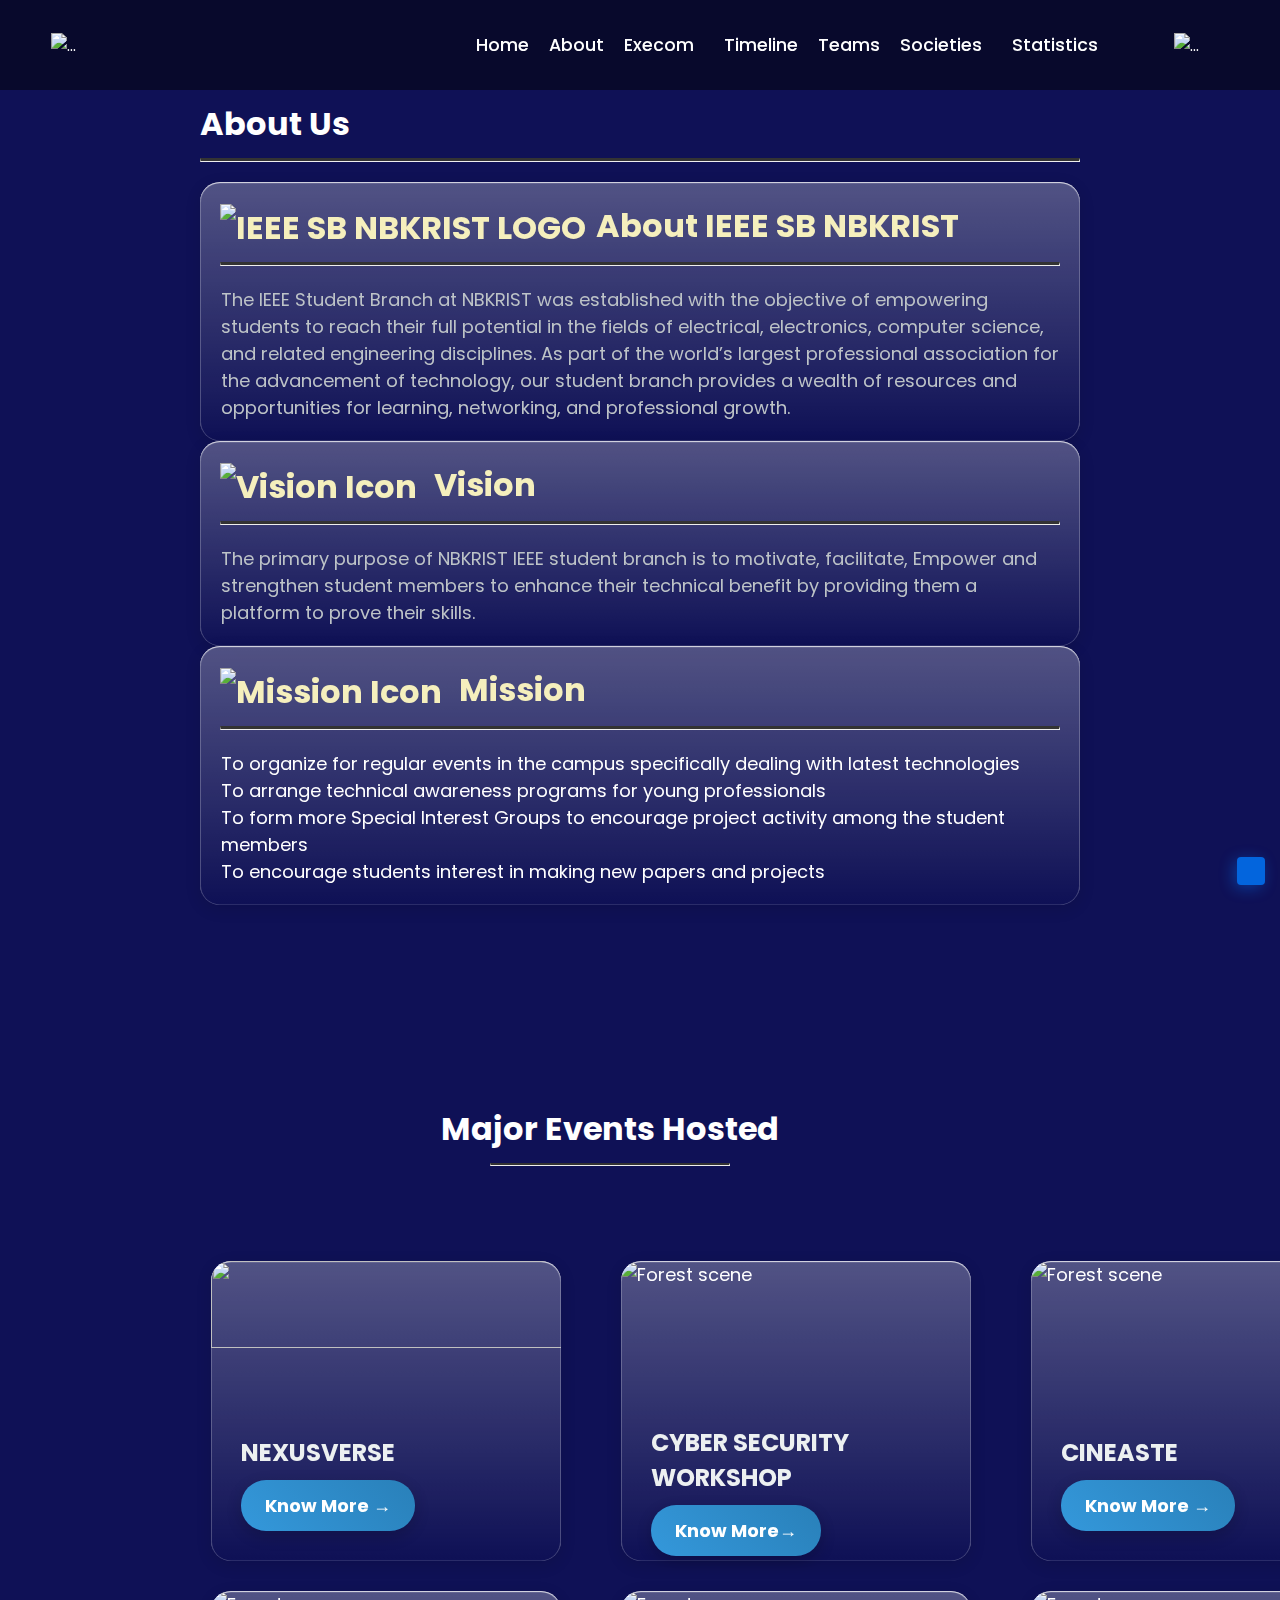
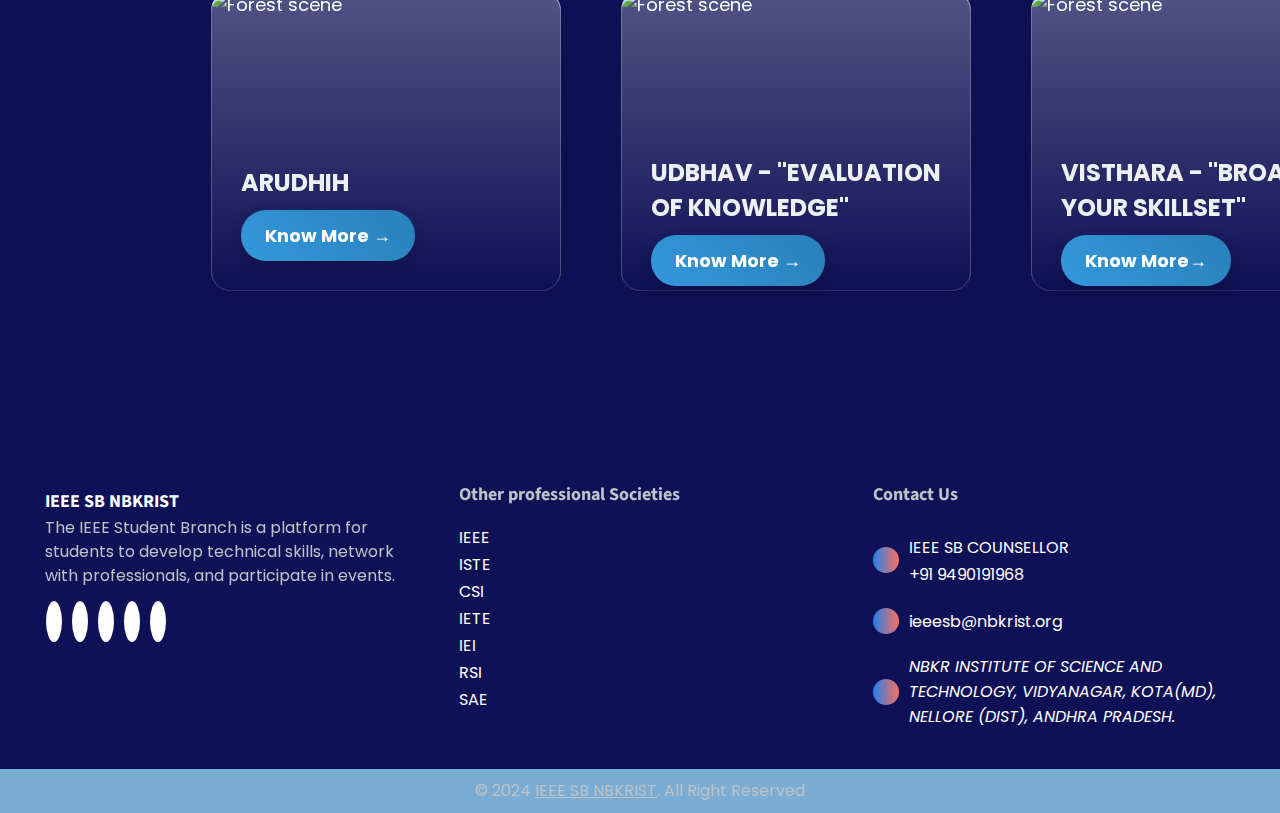
==== commit 3ed2508f: "Update about.html" ====
--- a/about.html
+++ b/about.html
@@ -34,8 +34,8 @@
                     <div class="paste-button">
                         <button class="button">Execom &nbsp;</button>
                         <div class="dropdown-content">
-                            <a id="top" href="#">Execom 2024</a>
-                            <a id="middle" href="#">Execom 2023</a>
+                            <a id="top" href="execom2024.html">Execom 2024</a>
+                            <a id="middle" href="execom2023.html">Execom 2023</a>
                             <a id="bottom" href="execom2022.html">Execom 2022</a>
                         </div>
                     </div>
@@ -77,10 +77,10 @@
 
 
         <div class="heading-about headings">
-            <center>
-                <h1 style="font-size:34px">About Us</h1>
+           
+                <h1 >About Us</h1>
                 <hr>
-            </center>
+            
 
 
         </div>
@@ -128,7 +128,7 @@
             <br><br><br>
             <center>
                 <div class="head-major-event">
-                    <h1 style="font-size:34px">Major Events Hosted</h1>
+                    <h1 >Major Events Hosted</h1>
                     <hr>
                 </div>
             </center>
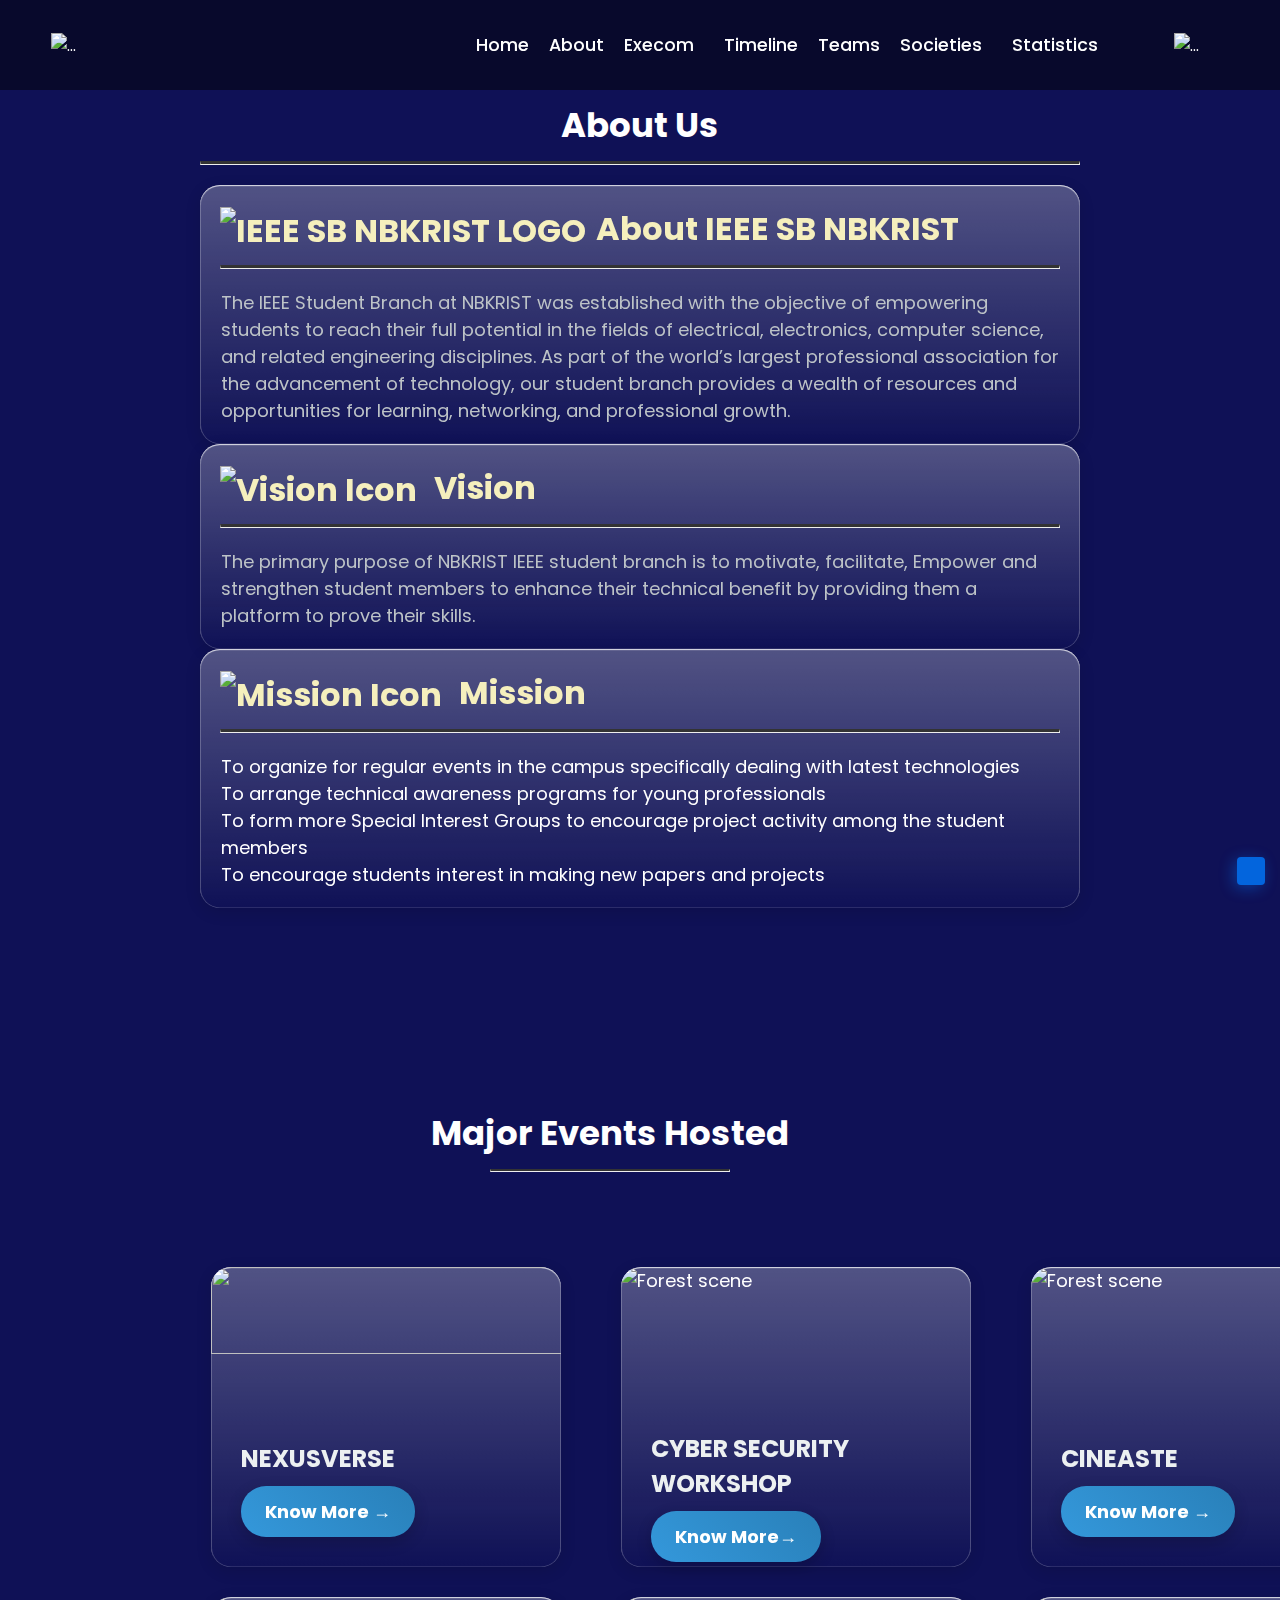
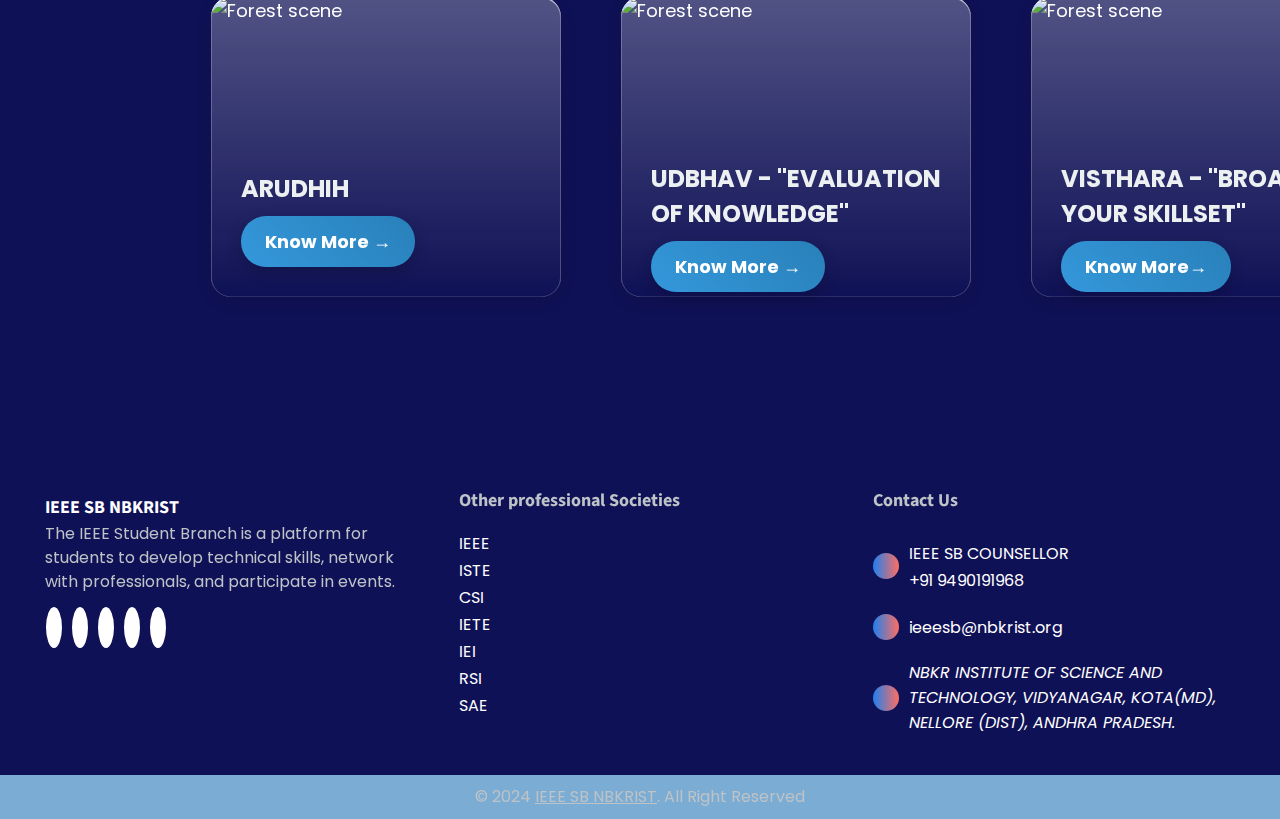
==== commit ffe57d45: "Update about.html" ====
--- a/about.html
+++ b/about.html
@@ -72,7 +72,7 @@
     </div>
 
 
-    <section class="About reveal" data-aos="fade-up">
+    <section class="About reveal" id="about" data-aos="fade-up">
 
 
 
@@ -84,7 +84,7 @@
 
 
         </div>
-        <div class="box reveal" data-aos="fade-bottom">
+        <div class="box reveal"  data-aos="fade-bottom">
             <div class="heading-about">
                 <h1><img src="https://res.cloudinary.com/ddjeffifs/image/upload/v1720276571/ieee_copy_bg_djunxg.png" alt="IEEE SB NBKRIST LOGO">About IEEE SB NBKRIST</h1>
 
@@ -306,7 +306,7 @@
 
 
     <!-- Scroll to Top Button -->
-    <a href="#home" class="go-top" aria-label="Go To Top" data-go-top>
+    <a href="#about" class="go-top" aria-label="Go To Top" data-go-top>
         <ion-icon name="arrow-up-outline"></ion-icon>
     </a>
 
--- a/about.css
+++ b/about.css
@@ -187,9 +187,14 @@
 .card:hover .glow {
     opacity: 1;
 }
-
-
-
+.head-major-event h1{
+    font-size:34px;
+}
+
+.headings h1{
+    font-size:34px;
+    text-align: center;
+}
 
 /**
  * responsive for larger than 992px screen
@@ -207,6 +212,36 @@
         margin-right: 30px;
         margin-bottom: 30px;
     }
+    .card-container {
+
+    width: 300px;
+    height: 250px;
+
+}
+.head-major-event h1{
+    font-size:24px;
+    text-align: center;
+    margin: auto;
+}
+.head-major-event{
+    width:350px;
+}
+.headings h1{
+    font-size:34px;
+    text-align: center;
+    margin-right: 50px;
+}
+.headings hr{
+   display: none;
+
+}
+
+.card-content h2{
+    font-size: 14px;
+}
+.button-about{
+    font-size: 14px;
+}
 }
 
 @media(min-width:401px) and (max-width:576px) {
@@ -237,8 +272,14 @@
         min-height: 40vh;
     }
 
-
-
+    /*.head-major-event h1{
+    font-size:24px;
+    text-align: center;
+    margin: auto;
+    }*/
+     .head-major-event{
+    width:430px;
+    }
 
 }
 
@@ -949,9 +990,9 @@
 
 }
 
-.head-major-event {
+/*.head-major-event {
     width: 400px;
-}
+}*/
 
 .head-major-event hr {
     border: 3;
@@ -1049,7 +1090,7 @@
 html {
     margin: 0;
     padding: 0;
-
+    overflow-x: hidden;
     /* Prevent horizontal scrolling */
 }
 
@@ -1202,10 +1243,11 @@
         z-index: 10;
         box-sizing: border-box;
 
+         
+        min-width: 308px;
         /* Center the box horizontally */
-        margin-left: 273px;
-        min-width: 308px;
-        margin-right: 300px;
+        margin-left: -70px;
+        margin-right: 0px;
         /* Set a minimum width */
 
     }
